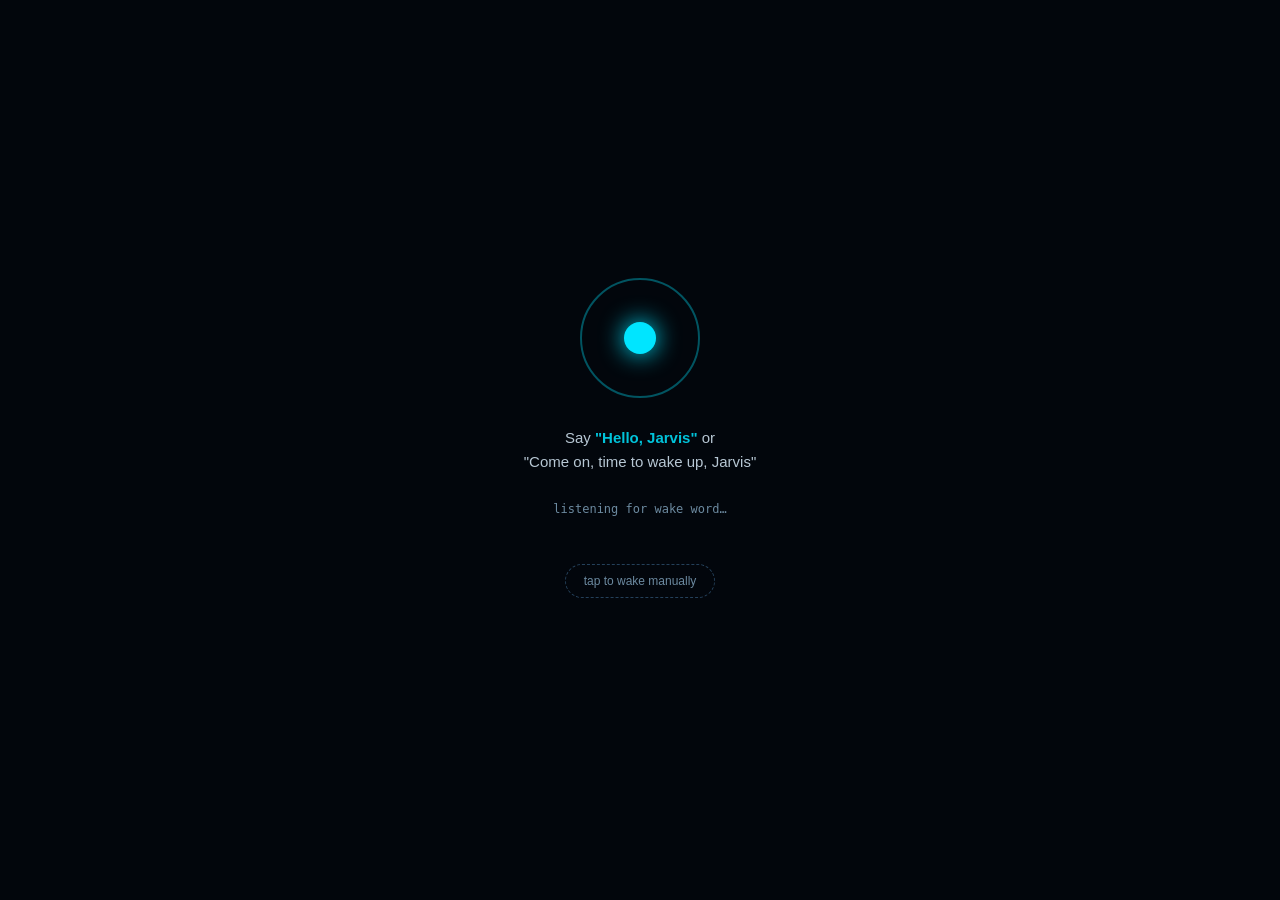
==== jarvis-mobile/app/index.html @ c791e0b1 "Add J.A.R.V.I.S. Mobile: voice-activated PWA + YouTube content engine Frontend (jarvis-mobile/app): " ====
<!DOCTYPE html>
<html lang="en">
<head>
  <meta charset="UTF-8">
  <meta name="viewport" content="width=device-width, initial-scale=1.0, user-scalable=no">
  <meta name="theme-color" content="#02060c">
  <title>J.A.R.V.I.S.</title>
  <link rel="icon" href="data:image/svg+xml,%3Csvg xmlns='http://www.w3.org/2000/svg' viewBox='0 0 64 64'%3E%3Crect width='64' height='64' fill='%2302060c'/%3E%3Ccircle cx='32' cy='32' r='20' fill='none' stroke='%2300e5ff' stroke-width='3'/%3E%3Ccircle cx='32' cy='32' r='9' fill='%2300e5ff'/%3E%3C/svg%3E">
  <link rel="manifest" href="manifest.json">
  <link rel="stylesheet" href="style.css">
</head>
<body>

  <!-- ===== STANDBY SCREEN (waiting for wake word) ===== -->
  <section id="standby" class="screen active">
    <div class="standby-core">
      <div class="pulse-ring"></div>
      <div class="pulse-dot"></div>
    </div>
    <p class="standby-hint">Say <strong>"Hello, Jarvis"</strong> or<br>"Come on, time to wake up, Jarvis"</p>
    <p id="mic-status" class="mic-status">initializing microphone…</p>
    <button id="btn-manual-wake" class="ghost-btn">tap to wake manually</button>
  </section>

  <!-- ===== JARVIS ACTIVE SCREEN ===== -->
  <section id="jarvis" class="screen">
    <!-- Arc reactor / HUD -->
    <div class="reactor">
      <div class="ring r1"></div>
      <div class="ring r2"></div>
      <div class="ring r3"></div>
      <div class="core" id="reactor-core"></div>
    </div>

    <div id="jarvis-caption" class="caption">At your service, sir.</div>

    <!-- Conversation log -->
    <div id="log" class="log"></div>

    <!-- Input row -->
    <div class="input-row">
      <button id="btn-listen" class="round-btn" title="Speak">🎙️</button>
      <input id="text-input" type="text" placeholder="Type a command…" autocomplete="off">
      <button id="btn-send" class="round-btn">➤</button>
    </div>

    <!-- ===== CONTENT ENGINE PANEL ===== -->
    <div class="panel">
      <div class="panel-title">CONTENT ENGINE — YouTube</div>

      <div class="mode-row">
        <span>Mode</span>
        <div class="mode-toggle">
          <button id="mode-auto" class="mode-btn active">AUTO</button>
          <button id="mode-manual" class="mode-btn">MANUAL</button>
        </div>
      </div>

      <div id="style-picker" class="style-picker hidden">
        <label for="style-select">Video style</label>
        <select id="style-select">
          <option value="tech_news">Tech News</option>
          <option value="curiosities">Curiosities &amp; Facts</option>
          <option value="motivation">Motivation</option>
          <option value="science">Science Explained</option>
          <option value="top5">Top 5 Lists</option>
          <option value="mystery">Mystery Stories</option>
        </select>
        <button id="btn-generate-now" class="action-btn">GENERATE &amp; POST NOW</button>
      </div>

      <div id="pipeline-status" class="pipeline-status">
        <div class="stat"><span class="stat-label">Status</span><span id="ps-state">—</span></div>
        <div class="stat"><span class="stat-label">Next post</span><span id="ps-next">—</span></div>
        <div class="stat"><span class="stat-label">Last video</span><span id="ps-last">—</span></div>
      </div>

      <div class="panel-title small">CHANNEL MONITOR</div>
      <div id="channel-stats" class="pipeline-status">
        <div class="stat"><span class="stat-label">Subscribers</span><span id="cs-subs">—</span></div>
        <div class="stat"><span class="stat-label">Total views</span><span id="cs-views">—</span></div>
        <div class="stat"><span class="stat-label">Videos</span><span id="cs-videos">—</span></div>
      </div>
    </div>

    <button id="btn-sleep" class="ghost-btn">put Jarvis back to sleep</button>
  </section>

  <script src="app.js"></script>
</body>
</html>
---- jarvis-mobile/app/style.css ----
:root {
  --bg: #02060c;
  --cyan: #00e5ff;
  --cyan-dim: rgba(0, 229, 255, 0.35);
  --gold: #ffd700;
  --text: #d7e9f7;
}

* { margin: 0; padding: 0; box-sizing: border-box; }

html, body {
  height: 100%;
  background: var(--bg);
  color: var(--text);
  font-family: "Segoe UI", Roboto, sans-serif;
  overflow-x: hidden;
}

.screen {
  display: none;
  min-height: 100vh;
  flex-direction: column;
  align-items: center;
  padding: 24px 16px 48px;
}
.screen.active { display: flex; }

/* ---------- STANDBY ---------- */
#standby { justify-content: center; gap: 28px; text-align: center; }

.standby-core { position: relative; width: 120px; height: 120px; }
.pulse-dot {
  position: absolute; inset: 44px;
  border-radius: 50%;
  background: var(--cyan);
  box-shadow: 0 0 24px var(--cyan);
  animation: breathe 2.4s ease-in-out infinite;
}
.pulse-ring {
  position: absolute; inset: 0;
  border: 2px solid var(--cyan-dim);
  border-radius: 50%;
  animation: ripple 2.4s ease-out infinite;
}
@keyframes breathe { 0%,100% { transform: scale(1); } 50% { transform: scale(1.25); } }
@keyframes ripple {
  0%   { transform: scale(0.6); opacity: 1; }
  100% { transform: scale(1.6); opacity: 0; }
}

.standby-hint { font-size: 15px; line-height: 1.6; opacity: 0.85; }
.standby-hint strong { color: var(--cyan); }
.mic-status { font-size: 12px; color: #6c8aa0; font-family: monospace; }

/* ---------- JARVIS ACTIVE ---------- */
.reactor { position: relative; width: 150px; height: 150px; margin: 12px 0 8px; }
.ring {
  position: absolute; border-radius: 50%;
  border: 2px solid var(--cyan-dim);
}
.r1 { inset: 0;  border-top-color: var(--cyan); animation: spin 4s linear infinite; }
.r2 { inset: 16px; border-bottom-color: var(--cyan); animation: spin 3s linear infinite reverse; }
.r3 { inset: 32px; border-left-color: var(--cyan); animation: spin 5s linear infinite; }
.core {
  position: absolute; inset: 52px;
  border-radius: 50%;
  background: radial-gradient(circle, #bffbff 0%, var(--cyan) 55%, transparent 75%);
  box-shadow: 0 0 30px var(--cyan);
  transition: transform 0.1s;
}
.core.talking { animation: talk 0.22s ease-in-out infinite alternate; }
@keyframes spin { to { transform: rotate(360deg); } }
@keyframes talk { from { transform: scale(0.85); } to { transform: scale(1.15); } }

.caption {
  min-height: 24px;
  font-size: 15px;
  color: var(--cyan);
  text-align: center;
  text-shadow: 0 0 8px var(--cyan-dim);
  margin-bottom: 10px;
  padding: 0 12px;
}

.log {
  width: 100%; max-width: 520px;
  max-height: 26vh; overflow-y: auto;
  display: flex; flex-direction: column; gap: 8px;
  margin-bottom: 12px;
}
.msg { padding: 8px 12px; border-radius: 10px; font-size: 14px; line-height: 1.45; }
.msg.user   { align-self: flex-end; background: #10202e; }
.msg.jarvis { align-self: flex-start; background: #071726; border-left: 3px solid var(--cyan); }

.input-row {
  display: flex; gap: 8px; width: 100%; max-width: 520px; margin-bottom: 18px;
}
#text-input {
  flex: 1; background: #0a1420; border: 1px solid #14283a;
  border-radius: 22px; padding: 10px 16px; color: var(--text); font-size: 14px;
  outline: none;
}
.round-btn {
  width: 44px; height: 44px; border-radius: 50%;
  border: 1px solid var(--cyan-dim); background: #071726; color: var(--cyan);
  font-size: 17px; cursor: pointer;
}
.round-btn.recording { background: #3a0a0a; border-color: #ff5555; }

/* ---------- PANEL ---------- */
.panel {
  width: 100%; max-width: 520px;
  border: 1px solid #14283a; border-radius: 14px;
  padding: 16px; background: #050d16;
}
.panel-title {
  font-size: 12px; letter-spacing: 2px; color: var(--gold);
  margin-bottom: 12px; font-family: monospace;
}
.panel-title.small { margin-top: 16px; }

.mode-row { display: flex; justify-content: space-between; align-items: center; font-size: 14px; }
.mode-toggle { display: flex; border: 1px solid #14283a; border-radius: 8px; overflow: hidden; }
.mode-btn {
  padding: 7px 16px; background: transparent; color: #6c8aa0;
  border: none; font-size: 12px; letter-spacing: 1px; cursor: pointer;
}
.mode-btn.active { background: var(--cyan); color: #02131c; font-weight: 700; }

.style-picker { margin-top: 14px; display: flex; flex-direction: column; gap: 10px; }
.style-picker.hidden { display: none; }
.style-picker label { font-size: 12px; color: #6c8aa0; }
#style-select {
  background: #0a1420; color: var(--text); border: 1px solid #14283a;
  border-radius: 8px; padding: 10px; font-size: 14px;
}
.action-btn {
  padding: 12px; border: none; border-radius: 8px;
  background: linear-gradient(90deg, #007a8a, var(--cyan));
  color: #02131c; font-weight: 700; letter-spacing: 1px; cursor: pointer;
}

.pipeline-status { margin-top: 14px; display: flex; flex-direction: column; gap: 6px; }
.stat { display: flex; justify-content: space-between; font-size: 13px; }
.stat-label { color: #6c8aa0; }

.ghost-btn {
  margin-top: 20px; background: none; border: 1px dashed #24405a;
  color: #6c8aa0; padding: 9px 18px; border-radius: 20px; font-size: 12px; cursor: pointer;
}
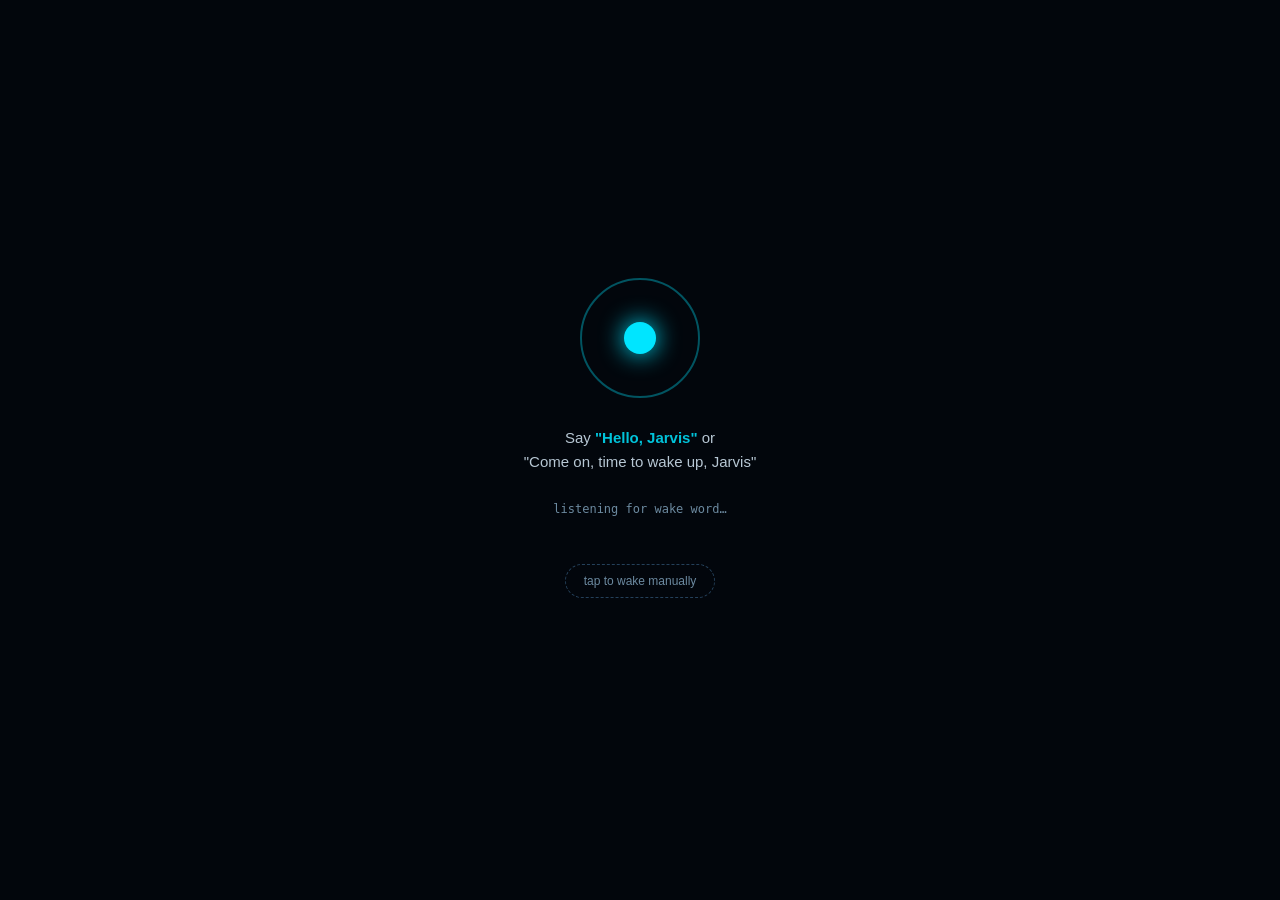
==== commit 207b0c2b: "Add native Web Push notifications to the PWA The app now notifies the user's phone even when closed," ====
--- a/jarvis-mobile/app/index.html
+++ b/jarvis-mobile/app/index.html
@@ -44,6 +44,21 @@
       <button id="btn-send" class="round-btn">➤</button>
     </div>
 
+    <!-- ===== QUICK ACTIONS ===== -->
+    <div class="quick-row">
+      <button id="btn-briefing" class="chip-btn">📋 Briefing</button>
+      <button id="btn-comments" class="chip-btn">💬 Audience</button>
+      <button id="btn-code" class="chip-btn">⌨️ Code</button>
+    </div>
+
+    <!-- ===== CODE MODE (Claude) ===== -->
+    <div id="code-panel" class="panel hidden">
+      <div class="panel-title">CODE MODE — powered by Claude</div>
+      <textarea id="code-input" rows="3" placeholder="Describe the code you need, sir…"></textarea>
+      <button id="btn-run-code" class="action-btn">GENERATE CODE</button>
+      <pre id="code-output" class="code-output hidden"></pre>
+    </div>
+
     <!-- ===== CONTENT ENGINE PANEL ===== -->
     <div class="panel">
       <div class="panel-title">CONTENT ENGINE — YouTube</div>
@@ -53,6 +68,26 @@
         <div class="mode-toggle">
           <button id="mode-auto" class="mode-btn active">AUTO</button>
           <button id="mode-manual" class="mode-btn">MANUAL</button>
+        </div>
+      </div>
+
+      <div class="mode-row review-row">
+        <span>Review before posting</span>
+        <button id="review-toggle" class="mode-btn">OFF</button>
+      </div>
+
+      <div class="mode-row review-row">
+        <span>🔔 Notifications</span>
+        <button id="push-toggle" class="mode-btn">OFF</button>
+      </div>
+
+      <div id="review-box" class="review-box hidden">
+        <div class="panel-title small">⏸ AWAITING YOUR APPROVAL</div>
+        <p id="review-title" class="review-title"></p>
+        <video id="review-video" controls playsinline preload="metadata"></video>
+        <div class="review-actions">
+          <button id="btn-approve" class="action-btn">APPROVE &amp; POST</button>
+          <button id="btn-discard" class="ghost-btn small">discard</button>
         </div>
       </div>
 
--- a/jarvis-mobile/app/style.css
+++ b/jarvis-mobile/app/style.css
@@ -144,6 +144,45 @@
 .stat { display: flex; justify-content: space-between; font-size: 13px; }
 .stat-label { color: #6c8aa0; }
 
+/* ---------- QUICK ACTIONS / CODE MODE / REVIEW ---------- */
+.quick-row {
+  display: flex; gap: 10px; width: 100%; max-width: 520px; margin-bottom: 14px;
+}
+.chip-btn {
+  flex: 1; padding: 10px; border-radius: 20px;
+  border: 1px solid var(--cyan-dim); background: #071726; color: var(--text);
+  font-size: 13px; cursor: pointer;
+}
+.chip-btn.active { background: var(--cyan); color: #02131c; font-weight: 700; }
+
+.panel.hidden, .code-output.hidden, .review-box.hidden { display: none; }
+
+#code-panel { margin-bottom: 14px; }
+#code-input {
+  width: 100%; background: #0a1420; border: 1px solid #14283a;
+  border-radius: 10px; padding: 10px 12px; color: var(--text);
+  font-size: 14px; resize: vertical; outline: none; margin-bottom: 10px;
+}
+#code-panel .action-btn { width: 100%; }
+.code-output {
+  margin-top: 12px; padding: 12px; background: #02090f;
+  border: 1px solid #14283a; border-radius: 10px;
+  font-size: 12px; line-height: 1.5; color: #b8f4ff;
+  white-space: pre-wrap; word-break: break-word;
+  max-height: 40vh; overflow-y: auto;
+}
+
+.review-row { margin-top: 12px; }
+.review-box {
+  margin-top: 14px; padding: 12px; border: 1px solid #3a2f0a;
+  border-radius: 10px; background: #0d0a02;
+}
+.review-title { font-size: 13px; margin-bottom: 10px; color: var(--gold); }
+#review-video { width: 100%; max-height: 46vh; border-radius: 8px; background: #000; }
+.review-actions { display: flex; gap: 10px; align-items: center; margin-top: 10px; }
+.review-actions .action-btn { flex: 1; }
+.ghost-btn.small { margin-top: 0; padding: 8px 14px; }
+
 .ghost-btn {
   margin-top: 20px; background: none; border: 1px dashed #24405a;
   color: #6c8aa0; padding: 9px 18px; border-radius: 20px; font-size: 12px; cursor: pointer;
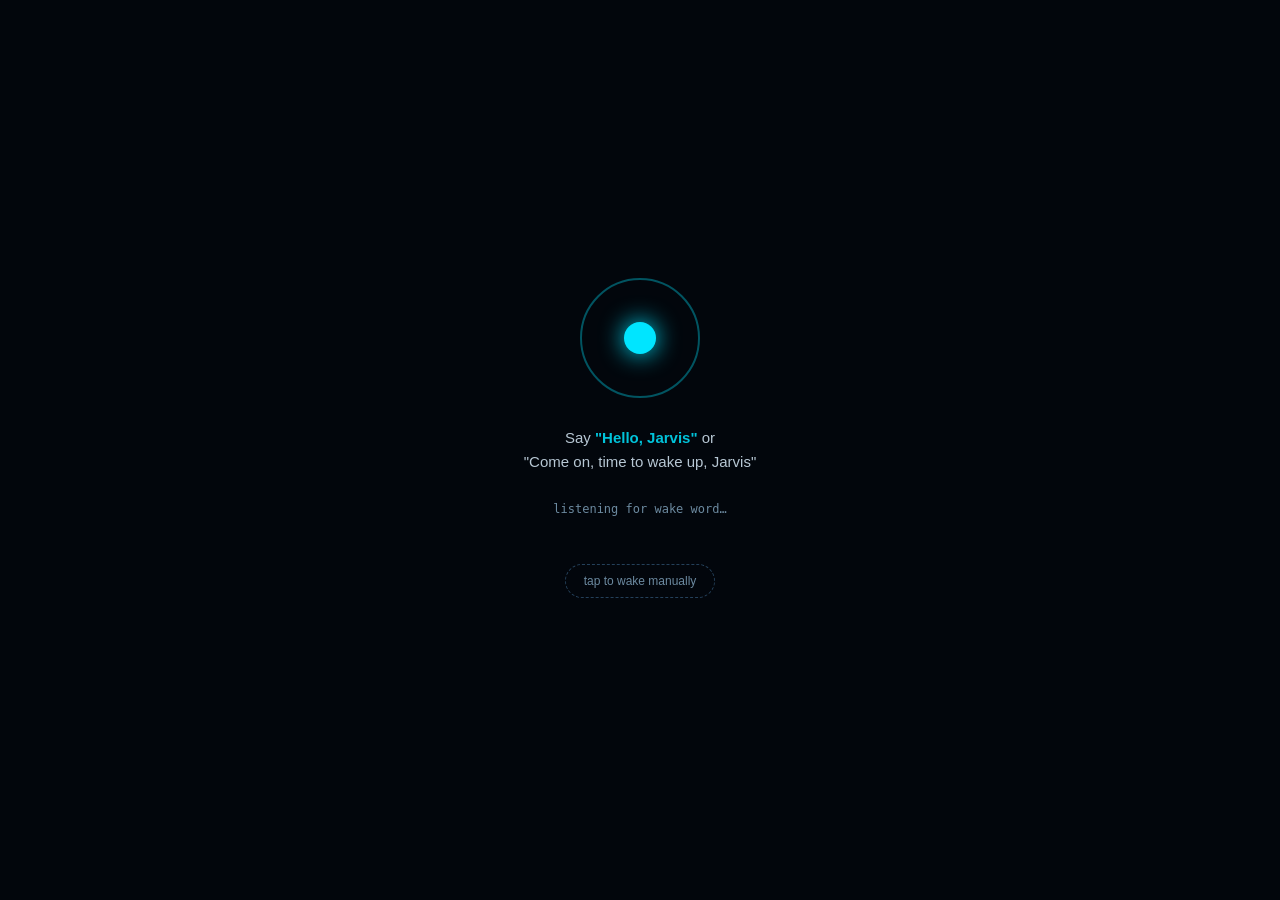
==== commit 9fc7096c: "Add Image Studio: generation UI and photo editing The backend's image generation (POST /image) final" ====
--- a/jarvis-mobile/app/index.html
+++ b/jarvis-mobile/app/index.html
@@ -46,9 +46,32 @@
 
     <!-- ===== QUICK ACTIONS ===== -->
     <div class="quick-row">
-      <button id="btn-briefing" class="chip-btn">📋 Briefing</button>
-      <button id="btn-comments" class="chip-btn">💬 Audience</button>
+      <button id="btn-briefing" class="chip-btn">📋 Brief</button>
+      <button id="btn-comments" class="chip-btn">💬 Fans</button>
       <button id="btn-code" class="chip-btn">⌨️ Code</button>
+      <button id="btn-image" class="chip-btn">🎨 Image</button>
+    </div>
+
+    <!-- ===== IMAGE STUDIO ===== -->
+    <div id="image-panel" class="panel hidden">
+      <div class="panel-title">IMAGE STUDIO</div>
+      <div class="mode-toggle img-tabs">
+        <button id="img-tab-gen" class="mode-btn active">GENERATE</button>
+        <button id="img-tab-edit" class="mode-btn">EDIT</button>
+      </div>
+      <div id="img-gen-form" class="img-form">
+        <textarea id="img-gen-prompt" rows="2" placeholder="Describe the image, sir…"></textarea>
+        <button id="btn-img-gen" class="action-btn">GENERATE IMAGE</button>
+      </div>
+      <div id="img-edit-form" class="img-form hidden">
+        <input type="file" id="img-file" accept="image/*">
+        <textarea id="img-edit-prompt" rows="2" placeholder="How shall I alter it? e.g. remove the background…"></textarea>
+        <button id="btn-img-edit" class="action-btn">EDIT IMAGE</button>
+      </div>
+      <div id="img-result" class="img-result hidden">
+        <img id="img-output" alt="result">
+        <p class="img-hint">long-press the image to save it, sir</p>
+      </div>
     </div>
 
     <!-- ===== CODE MODE (Claude) ===== -->
--- a/jarvis-mobile/app/style.css
+++ b/jarvis-mobile/app/style.css
@@ -172,6 +172,22 @@
   max-height: 40vh; overflow-y: auto;
 }
 
+/* ---------- IMAGE STUDIO ---------- */
+#image-panel { margin-bottom: 14px; }
+.img-tabs { margin-bottom: 12px; width: fit-content; }
+.img-form { display: flex; flex-direction: column; gap: 10px; }
+.img-form.hidden { display: none; }
+.img-form textarea {
+  width: 100%; background: #0a1420; border: 1px solid #14283a;
+  border-radius: 10px; padding: 10px 12px; color: var(--text);
+  font-size: 14px; resize: vertical; outline: none;
+}
+#img-file { color: #6c8aa0; font-size: 13px; }
+.img-result { margin-top: 12px; text-align: center; }
+.img-result.hidden { display: none; }
+#img-output { max-width: 100%; border-radius: 10px; border: 1px solid #14283a; }
+.img-hint { font-size: 11px; color: #6c8aa0; margin-top: 6px; }
+
 .review-row { margin-top: 12px; }
 .review-box {
   margin-top: 14px; padding: 12px; border: 1px solid #3a2f0a;
